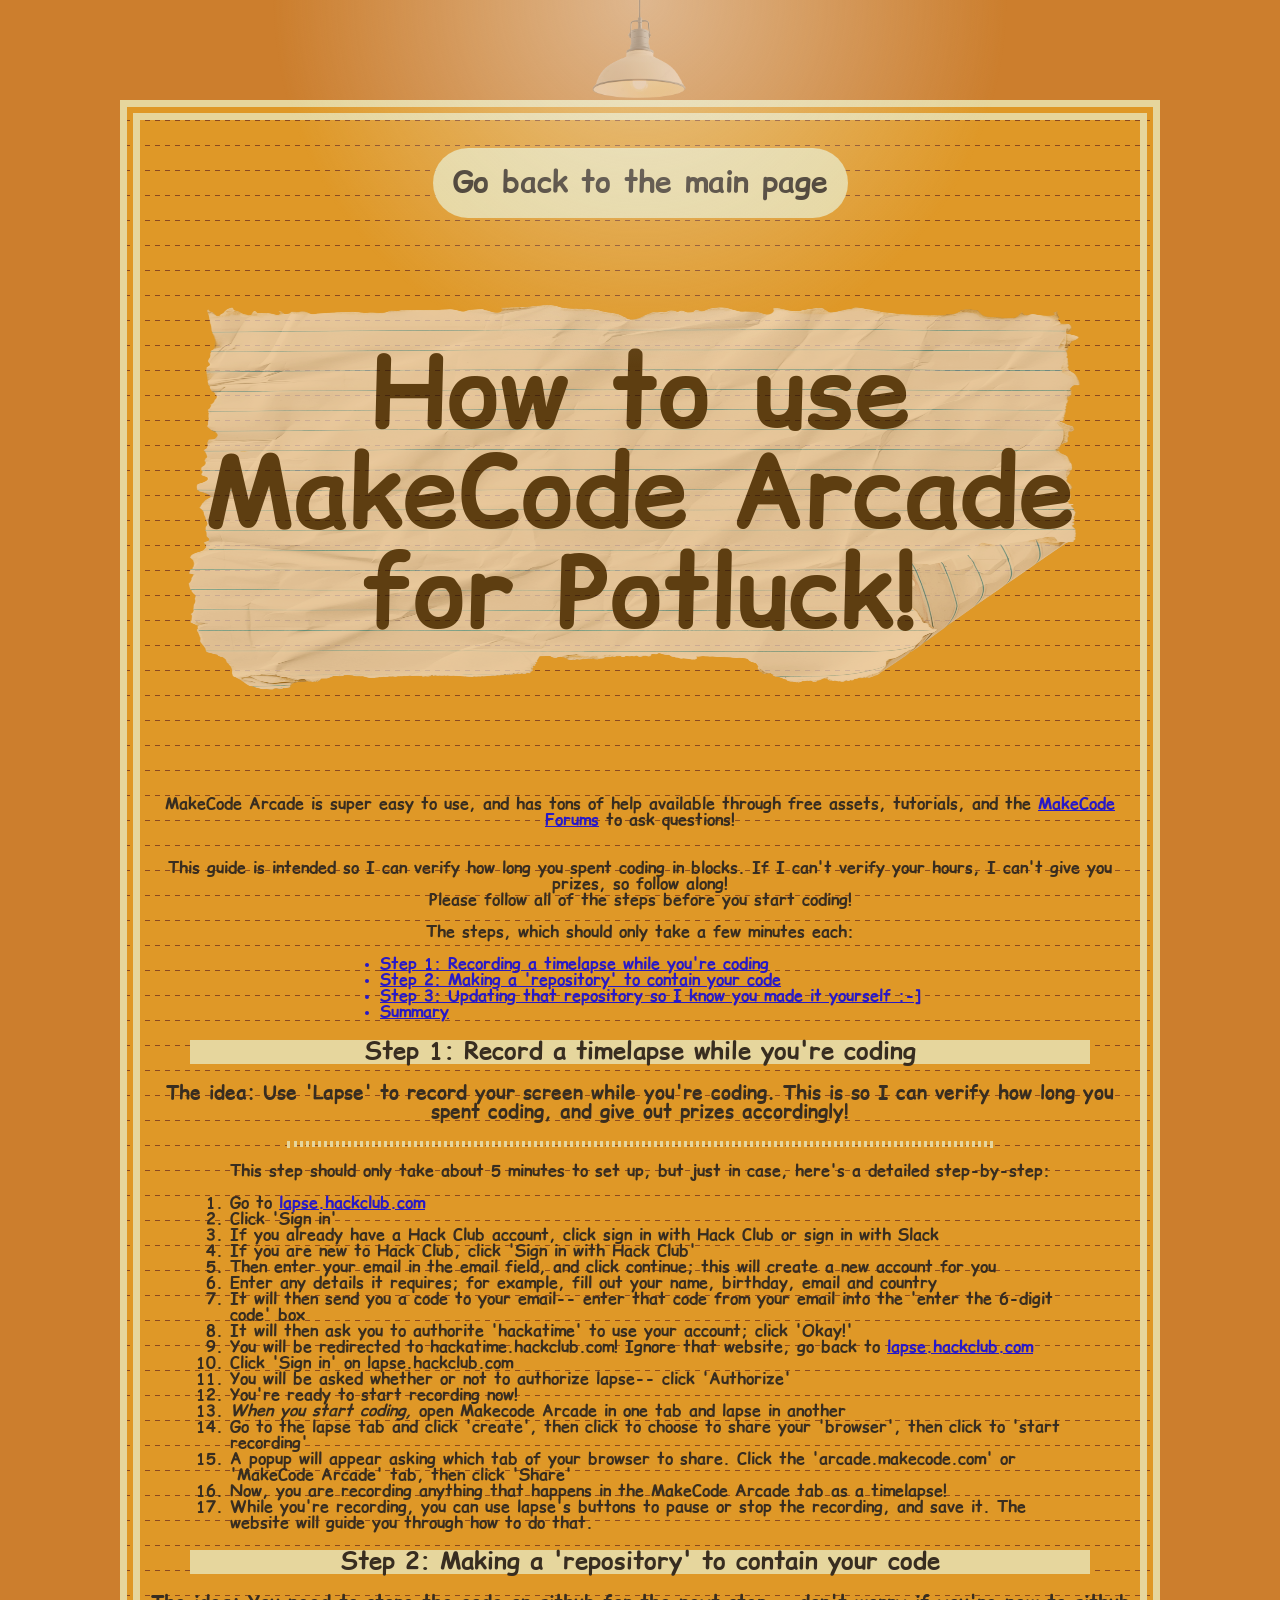
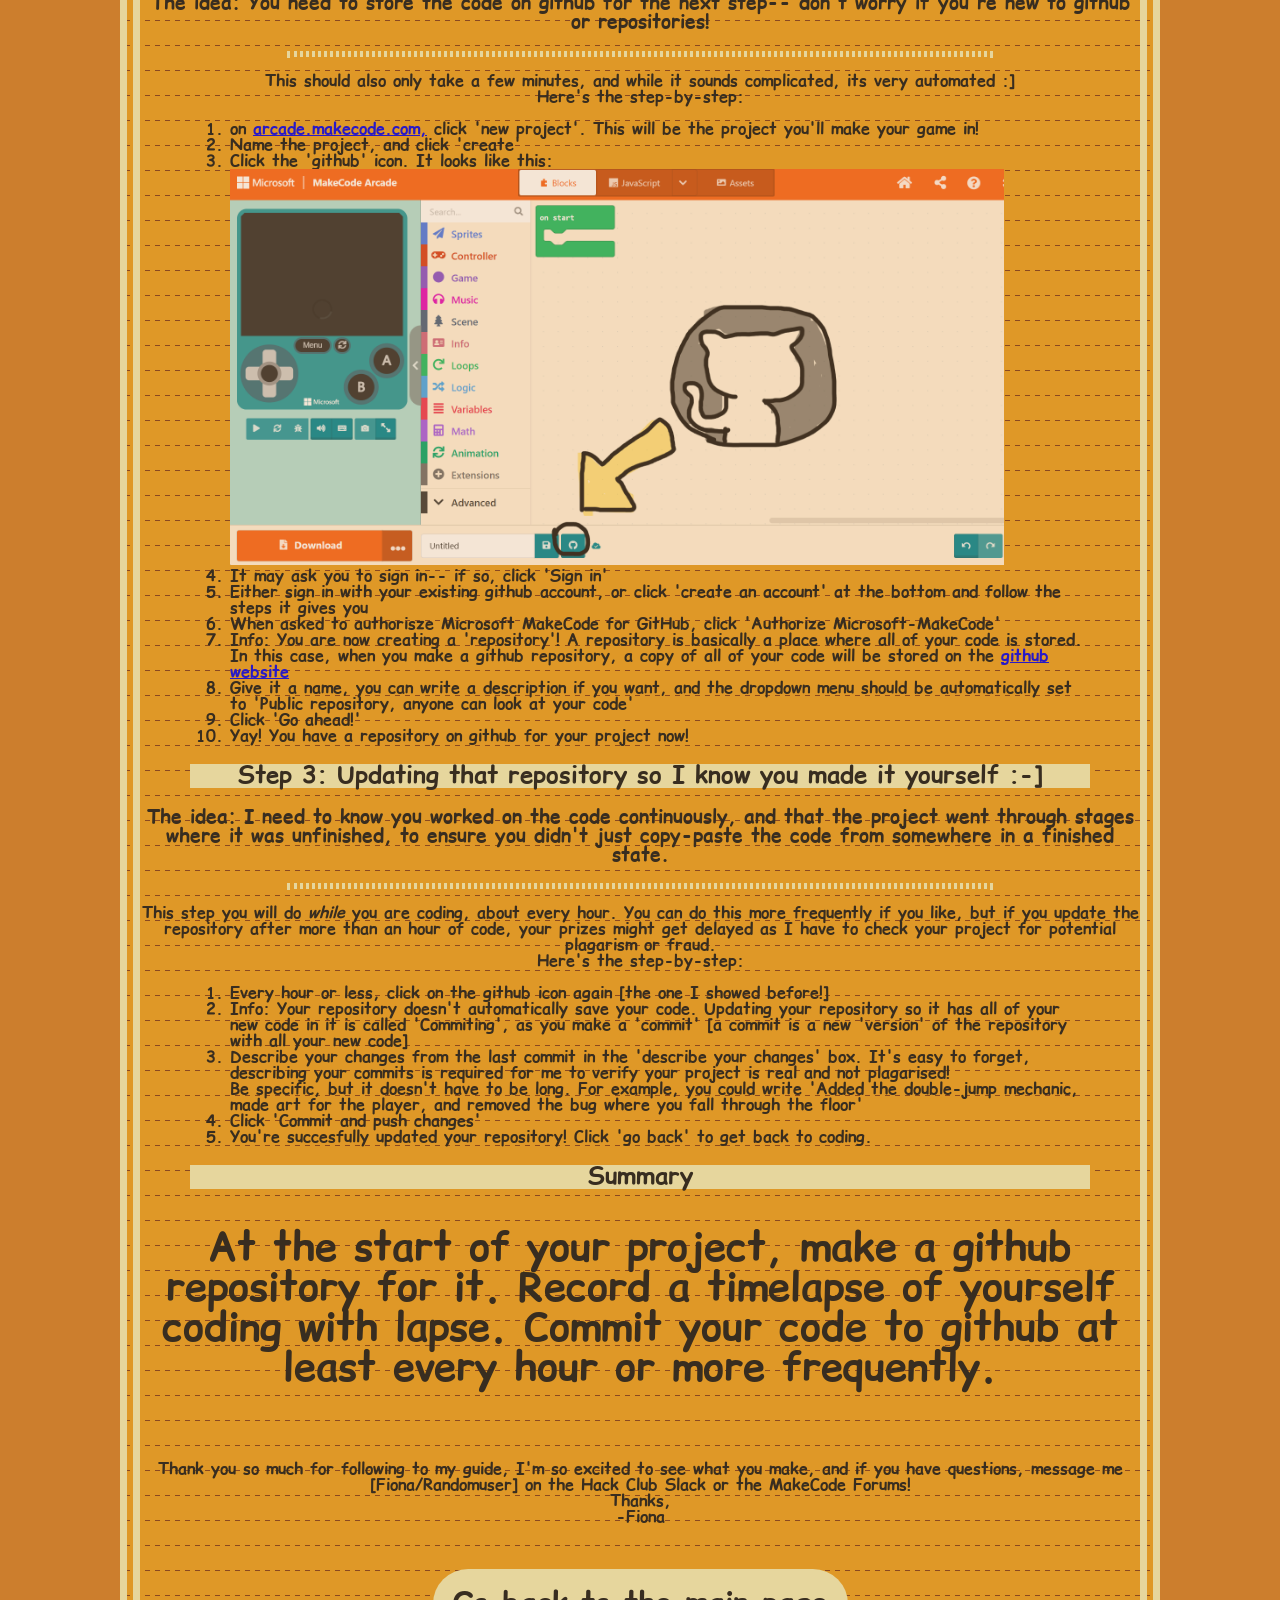
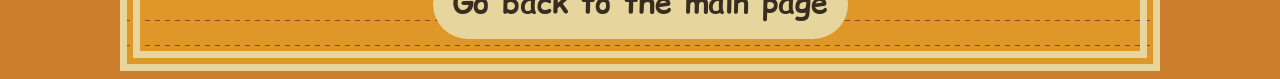
==== makecode.html @ 06a85b3c "Added makecode guide and submit button!" ====
<!DOCTYPE html>
<html>
  <head>
    <style>
      @font-face {
        font-family: 'ComicRelief';
        src: url('comicrelief-bold-webfont.woff');
      }
    </style>
    <link rel="preconnect" href="https://fonts.googleapis.com">
    <link rel="preconnect" href="https://fonts.gstatic.com" crossorigin>
    <link href="https://fonts.googleapis.com/css2?family=Edu+AU+VIC+WA+NT+Guides:wght@400..700&display=swap" rel="stylesheet">
    <meta charset="UTF-8">
    <meta name="viewport" content="width=device-width, initial-scale=1.0">
    <title>Potluck!</title>
    <link href="style.css" rel="stylesheet">
  </head>
  <body>
  <div id="overlay"></div>
  <center>
    <div id="main" style="font-family: 'ComicRelief'">
        <br><br><br>
      <a href="index.html" id="makecode">Go back to the main page</a>
      <br><br><br>
      <h1>How to use MakeCode Arcade for Potluck!</h1>
      <img href="temp.png" style="width: 80%">
      <p>MakeCode Arcade is super easy to use, and has tons of help available through free assets, tutorials, and the <a href="https://forum.makecode.com" target="_blank">MakeCode Forums</a> to ask questions!</p>
      <br>This guide is intended so I can verify how long you spent coding in blocks. If I can't verify your hours, I can't give you prizes, so follow along!
      <br>Please <strong>follow all of the steps before you start coding!</strong> 
      <br><br>The steps, which should only take a few minutes each:<br>
      <ul> 
        <a href="#1"><li>Step 1: Recording a timelapse while you're coding</li></a>
        <a href="#2"><li>Step 2: Making a 'repository' to contain your code</li></a>
        <a href="#3"><li>Step 3: Updating that repository so I know you made it yourself :-]</li></a>
        <a href="#summary"><li>Summary</li></a>
      </ul>
      <h2 id="1">Step 1: Record a timelapse while you're coding</h2>
      <h3>The idea: Use 'Lapse' to record your screen while you're coding. This is so I can verify how long you spent coding, and give out prizes accordingly!</h3>
      <hr>
      <p>This step should only take about 5 minutes to set up, but just in case, here's a detailed <strong>step-by-step:</strong>
        <ol>
            <li>Go to <a href="https://lapse.hackclub.com" target="_blank">lapse.hackclub.com</a></li>
            <li>Click 'Sign in'</li>
            <li>If you already have a Hack Club account, click sign in with Hack Club or sign in with Slack</li>
            <li>If you are new to Hack Club, click 'Sign in with Hack Club'</li>
            <li>Then enter your email in the email field, and click continue; this will create a new account for you</li>
            <li>Enter any details it requires; for example, fill out your name, birthday, email and country</li>
            <li>It will then send you a code to your email-- enter that code from your email into the 'enter the 6-digit code' box</li>
            <li>It will then ask you to authorite 'hackatime' to use your account; click 'Okay!'</li>
            <li><strong>You will be redirected to hackatime.hackclub.com! Ignore that website, go back to <a href="https://lapse.hackclub.com" target="_blank">lapse.hackclub.com</a></strong></li>
            <li>Click 'Sign in' on lapse.hackclub.com</li>
            <li>You will be asked whether or not to authorize lapse-- click 'Authorize'</li>
            <li><strong>You're ready to start recording now!</strong></li>
            <li><i>When you start coding,</i> open Makecode Arcade in one tab and lapse in another</li>
            <li>Go to the lapse tab and click 'create', then click to choose to share your 'browser', then click to 'start recording'</li>
            <li>A popup will appear asking which tab of your browser to share. Click the 'arcade.makecode.com' or 'MakeCode Arcade' tab, then click 'Share'</li>
            <li><strong>Now, you are recording anything that happens in the MakeCode Arcade tab as a timelapse!</strong></li>
            <li>While you're recording, you can use lapse's buttons to pause or stop the recording, and save it. The website will guide you through how to do that.</li>
        </ol>
      </p>
      <h2 id="2">Step 2: Making a 'repository' to contain your code</h2>
      <h3>The idea: You need to store the code on github for the next step-- don't worry if you're new to github or repositories!</h3>
      <hr>
      <p>This should also only take a few minutes, and while it sounds complicated, its very automated :]
        <br>Here's the <strong>step-by-step:</strong>
        <ol>
            <li>on <a href="https://arcade.makecode.com" target="_blank">arcade.makecode.com,</a> click 'new project'. This will be the project you'll make your game in!</li>
            <li>Name the project, and click 'create'</li>
            <li>Click the 'github' icon. It looks like this:
                <br><img src="github.png" style="width: 90%">
            </li>
            <li>It may ask you to sign in-- if so, click 'Sign in'</li>
            <li>Either sign in with your existing github account, or click 'create an account' at the bottom and follow the steps it gives you</li>
            <li>When asked to authorisze Microsoft MakeCode for GitHub, click 'Authorize Microsoft-MakeCode'</li>
            <li>Info: You are now creating a 'repository'! A repository is basically a place where all of your code is stored. In this case, when you make a github repository, a copy of all of your code will be stored on the <a href="https://github.com" target="_blank">github website</a></li>
            <li>Give it a name, you can write a description if you want, and the dropdown menu should be automatically set to 'Public repository, anyone can look at your code'</li>
            <li>Click 'Go ahead!'</li>
            <li><strong>Yay! You have a repository on github for your project now!</strong></li>
        </ol>
      </p>
      <h2 id="3">Step 3: Updating that repository so I know you made it yourself :-]</h2>
      <h3>The idea: I need to know you worked on the code continuously, and that the project went through stages where it was unfinished, to ensure you didn't just copy-paste the code from somewhere in a finished state.</h3>
      <hr>
      <p>This step you will do <i>while</i> you are coding, about every hour. You can do this more frequently if you like, but if you update the repository after more than an hour of code, your prizes might get delayed as I have to check your project for potential plagarism or fraud.
        <br>Here's the <strong>step-by-step:</strong>
        <ol>
            <li>Every hour or less, click on the github icon again [the one I showed before!]</li>
            <li>Info: Your repository doesn't automatically save your code. Updating your repository so it has all of your new code in it is called 'Commiting', as you make a 'commit' [a commit is a new 'version' of the repository with all your new code]</li>
            <li>Describe your changes from the last commit in the 'describe your changes' box. <strong>It's easy to forget, describing your commits is required for me to verify your project is real and not plagarised!</strong>
                <br>Be specific, but it doesn't have to be long. For example, you could write 'Added the double-jump mechanic, made art for the player, and removed the bug where you fall through the floor'
            </li>
            <li>Click 'Commit and push changes'</li>
            <li><strong>You're succesfully updated your repository!</strong> Click 'go back' to get back to coding.</li>
        </ol>
      </p>
      <h2 id="summary">Summary</h2>
      <p style="font-size: 40px;">At the start of your project, make a github repository for it. Record a timelapse of yourself coding with lapse. Commit your code to github at least every hour or more frequently.
      </p>
      <br>
      <p>Thank you so much for following to my guide, I'm so excited to see what you make, and if you have questions, message me [Fiona/Randomuser] on the Hack Club Slack or the MakeCode Forums!
        <br>
        Thanks,
        <br>
        -Fiona
      </p>
      <br><br><br>
        <a href="index.html" id="makecode">Go back to the main page</a>
        <br><br><br>
    </div>
  </center>
  </body>
</html>
---- style.css ----
body {
  background-color: #CC7E2D;
  color: #141A1D;
}

#main {
  width: 1000px;
  max-width: 90%;
  margin-top: 100px;
  text-align: center;
  background-color: #E49F26;
  opacity: 0.8;
  background-image:  repeating-linear-gradient(to right, #E49F26 0, #E49F26 5px, transparent 5px, transparent 10px), linear-gradient(to bottom, #7A3C1D 1px, transparent 1px);
  background-size: 100% 100%, 100% 25px;
  border: 20px double #EDECB9;
}

h1 {
  font-size: clamp(10px, 100px, 200px);
  color: black;
  padding: 50px;
  background-image: url(notebook.png);
  background-size: 100% 100%;
  opacity: 0.7;
}

#top {
  width: 90%;
  opacity: 0.8;
  background-color: #E49F26;
  box-shadow: 0 0 20px 20px #E49F26;
}

#top img {
  width: 100%;
  height: 100%;
}

#demo img{
 width: 20%;
}

ul {
  text-align: left;
  margin-left: 20%;
}

ol {
  text-align: left;
  margin-left: 5%;
  margin-right: 5%;
}

#ul1 li {
  font-size: 30px;
}

h2 {
  background-color: #EDECB9;
  margin-left: 5%;
  margin-right: 5%;
}

hr {
  border: 3px dotted #EDECB9;
  width: 70%;
}

.edu-au-vic-wa-nt-guides-ONE {
  font-family: "Edu AU VIC WA NT Guides", cursive;
  font-weight: 700;
  font-style: normal;
}

#submit {
  font-size: Clamp(10px, 40px, 100px);
  padding: 50px;
  border-radius: 100px;
  background-color: #EDECB9;
  box-shadow: 0 0 30px 30px #E1E237;
  text-decoration: none;
  color: #141A1D;
}

#makecode {
  font-size: Clamp(10px, 30px, 50px);
  padding: 20px;
  border-radius: 100px;
  background-color: #EDECB9;
  text-decoration: none;
  color: #141A1D;
}

#overlay {
  position: fixed;
  top: 0;
  left: 0;
  width: 100%;
  height: 100%;
  z-index: 9999;
  background-image: radial-gradient(circle at top, rgba(241, 241, 241, 0.5), rgba(200, 123, 42, 0), rgba(200, 123, 42, 0), rgba(200, 123, 42, 0)), url(lamp.png);
  background-position: 0 0, 50% 0;
  background-size: 100% 100%, 100px 100px;
  pointer-events: none;
  background-repeat: no-repeat, no-repeat;
}
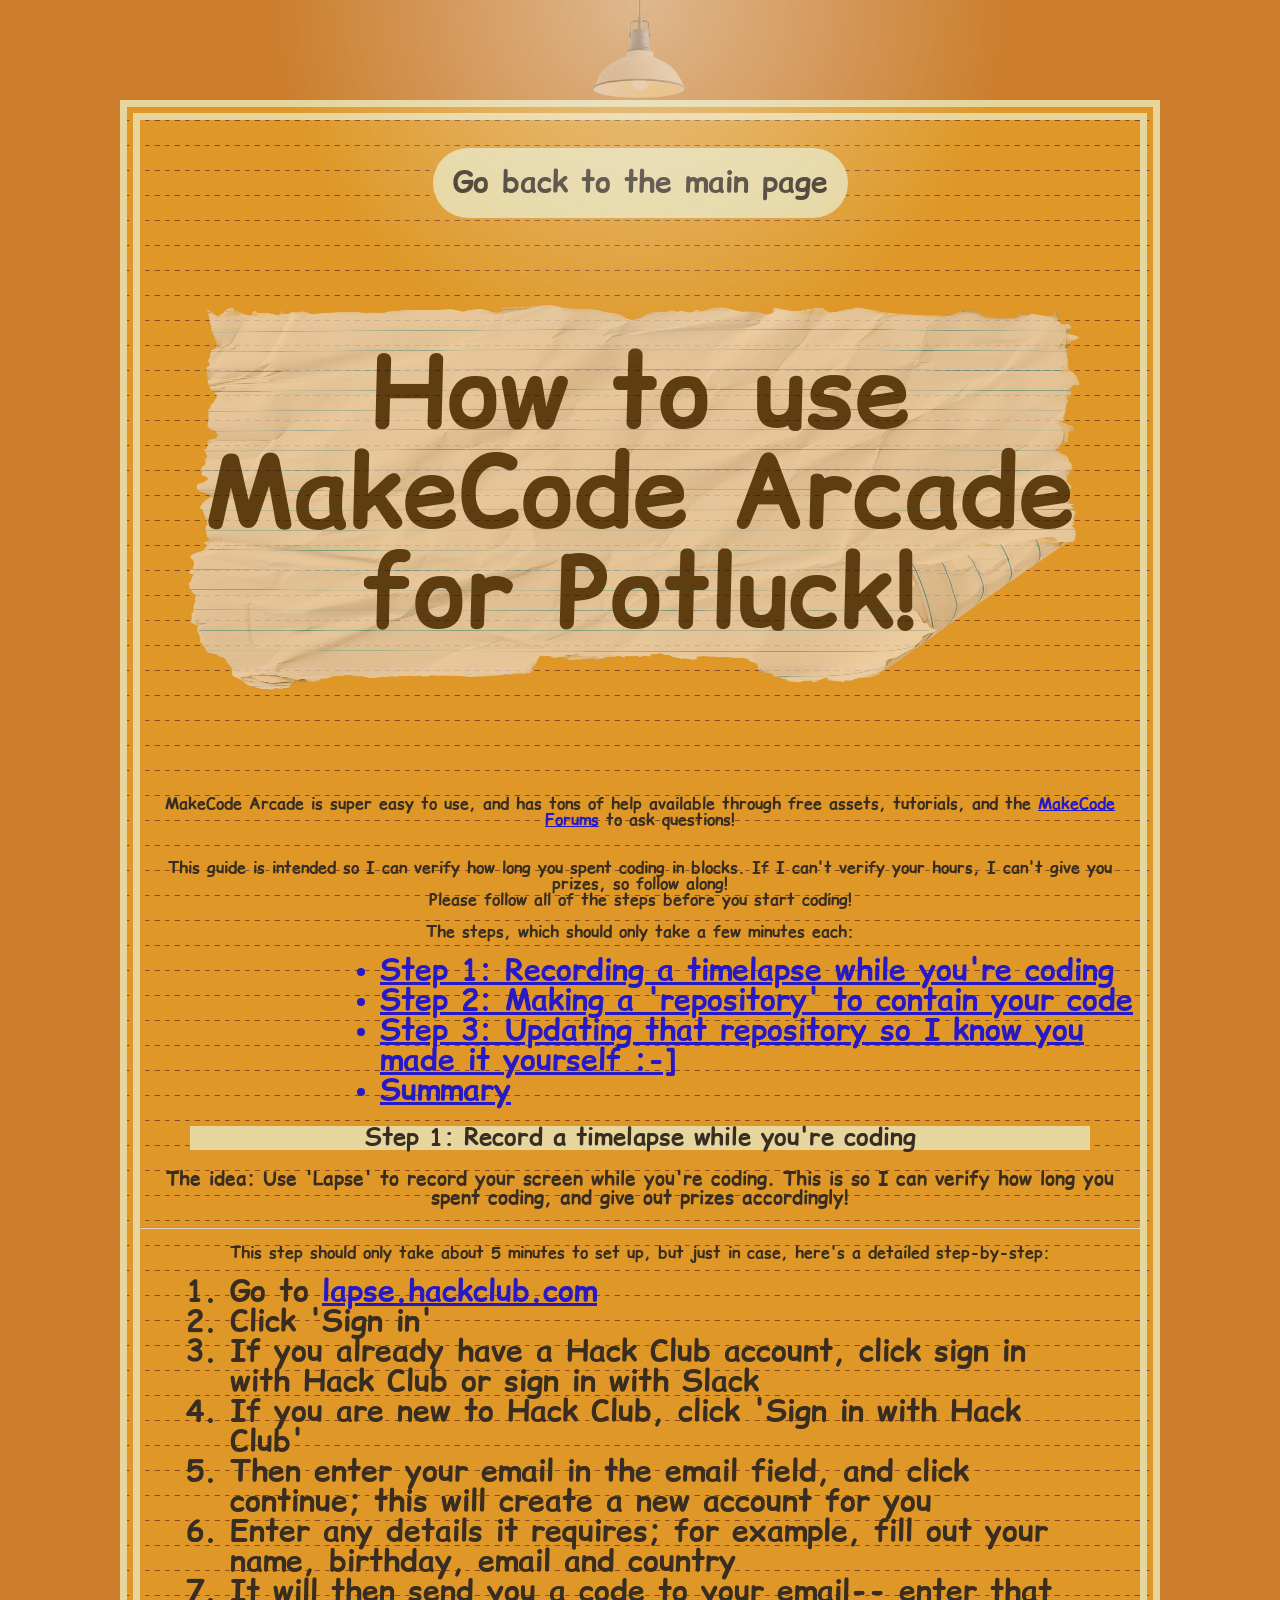
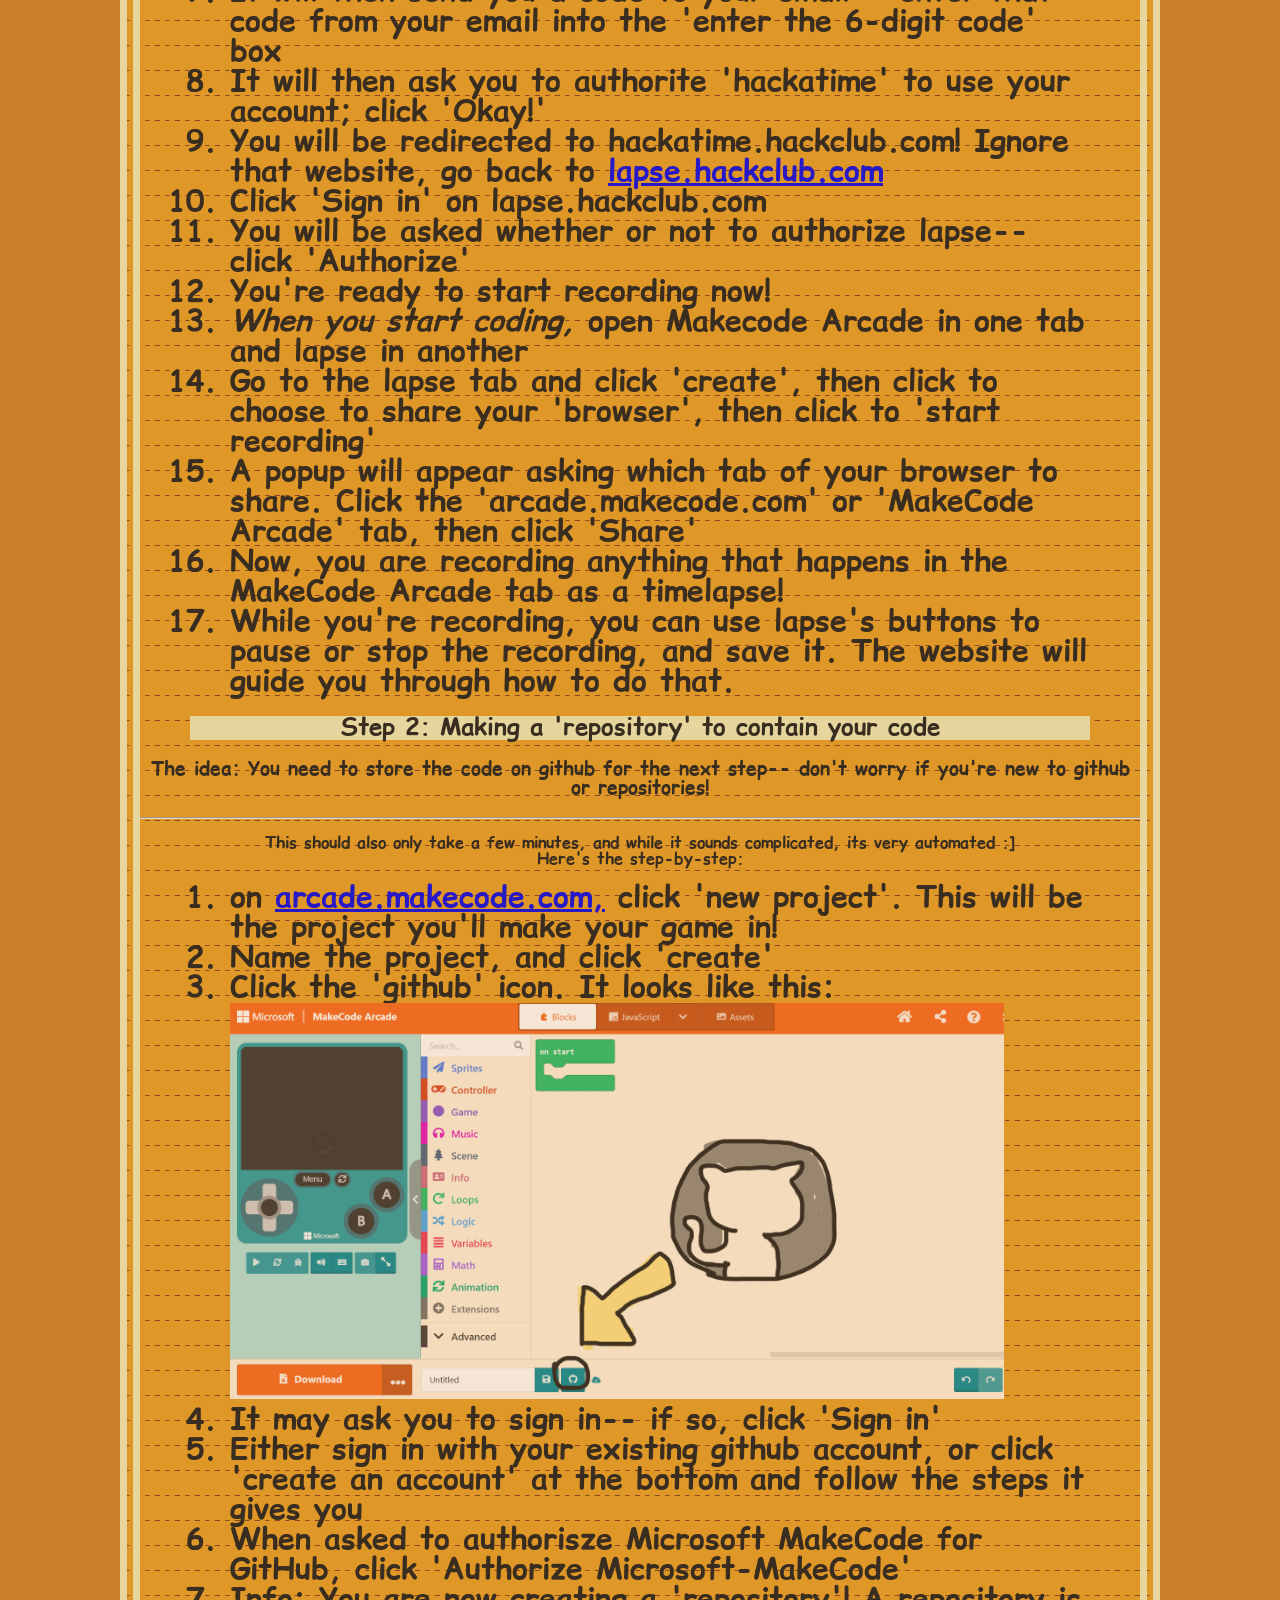
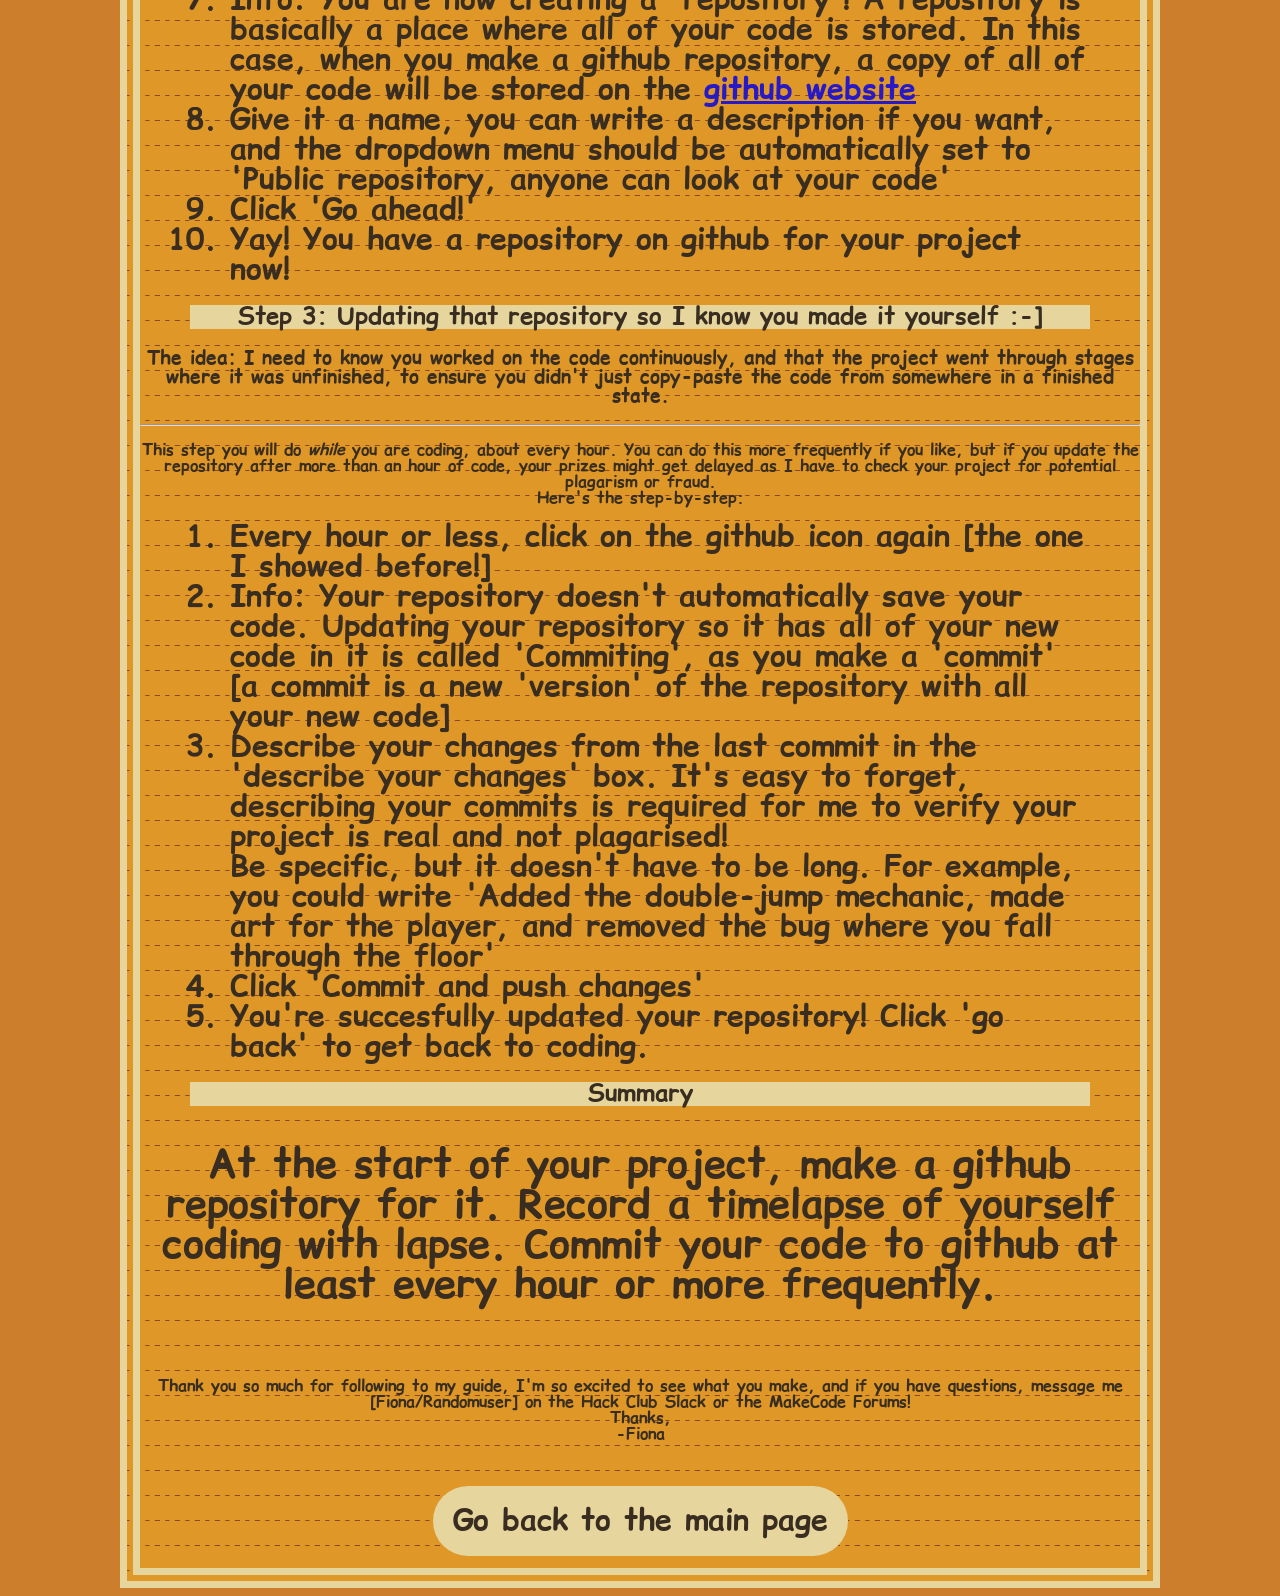
==== commit 565c78ec: "Fixing css bugs" ====
--- a/makecode.html
+++ b/makecode.html
@@ -20,7 +20,12 @@
   <center>
     <div id="main" style="font-family: 'ComicRelief'">
         <br><br><br>
-      <a href="index.html" id="makecode">Go back to the main page</a>
+      <a href="index.html" style="font-size: Clamp(10px, 30px, 50px);
+  padding: 20px;
+  border-radius: 100px;
+  background-color: #EDECB9;
+  text-decoration: none;
+  color: #141A1D;">Go back to the main page</a>
       <br><br><br>
       <h1>How to use MakeCode Arcade for Potluck!</h1>
       <img href="temp.png" style="width: 80%">
@@ -34,11 +39,11 @@
         <a href="#3"><li>Step 3: Updating that repository so I know you made it yourself :-]</li></a>
         <a href="#summary"><li>Summary</li></a>
       </ul>
-      <h2 id="1">Step 1: Record a timelapse while you're coding</h2>
+      <h2 id="1" style="background-color: #EDECB9; margin-left: 5%; margin-right: 5%">Step 1: Record a timelapse while you're coding</h2>
       <h3>The idea: Use 'Lapse' to record your screen while you're coding. This is so I can verify how long you spent coding, and give out prizes accordingly!</h3>
       <hr>
       <p>This step should only take about 5 minutes to set up, but just in case, here's a detailed <strong>step-by-step:</strong>
-        <ol>
+        <ol style="text-align: left; margin-left: 5%; margin-right: 5%; font-size: 10px">
             <li>Go to <a href="https://lapse.hackclub.com" target="_blank">lapse.hackclub.com</a></li>
             <li>Click 'Sign in'</li>
             <li>If you already have a Hack Club account, click sign in with Hack Club or sign in with Slack</li>
@@ -58,12 +63,12 @@
             <li>While you're recording, you can use lapse's buttons to pause or stop the recording, and save it. The website will guide you through how to do that.</li>
         </ol>
       </p>
-      <h2 id="2">Step 2: Making a 'repository' to contain your code</h2>
+      <h2 id="2" style="background-color: #EDECB9; margin-left: 5%; margin-right: 5%">Step 2: Making a 'repository' to contain your code</h2>
       <h3>The idea: You need to store the code on github for the next step-- don't worry if you're new to github or repositories!</h3>
       <hr>
       <p>This should also only take a few minutes, and while it sounds complicated, its very automated :]
         <br>Here's the <strong>step-by-step:</strong>
-        <ol>
+        <ol style="text-align: left; margin-left: 5%; margin-right: 5%; font-size: 10px">
             <li>on <a href="https://arcade.makecode.com" target="_blank">arcade.makecode.com,</a> click 'new project'. This will be the project you'll make your game in!</li>
             <li>Name the project, and click 'create'</li>
             <li>Click the 'github' icon. It looks like this:
@@ -78,12 +83,12 @@
             <li><strong>Yay! You have a repository on github for your project now!</strong></li>
         </ol>
       </p>
-      <h2 id="3">Step 3: Updating that repository so I know you made it yourself :-]</h2>
+      <h2 id="3" style="background-color: #EDECB9; margin-left: 5%; margin-right: 5%">Step 3: Updating that repository so I know you made it yourself :-]</h2>
       <h3>The idea: I need to know you worked on the code continuously, and that the project went through stages where it was unfinished, to ensure you didn't just copy-paste the code from somewhere in a finished state.</h3>
       <hr>
       <p>This step you will do <i>while</i> you are coding, about every hour. You can do this more frequently if you like, but if you update the repository after more than an hour of code, your prizes might get delayed as I have to check your project for potential plagarism or fraud.
         <br>Here's the <strong>step-by-step:</strong>
-        <ol>
+        <ol style="text-align: left; margin-left: 5%; margin-right: 5%; font-size: 10px">
             <li>Every hour or less, click on the github icon again [the one I showed before!]</li>
             <li>Info: Your repository doesn't automatically save your code. Updating your repository so it has all of your new code in it is called 'Commiting', as you make a 'commit' [a commit is a new 'version' of the repository with all your new code]</li>
             <li>Describe your changes from the last commit in the 'describe your changes' box. <strong>It's easy to forget, describing your commits is required for me to verify your project is real and not plagarised!</strong>
@@ -93,7 +98,7 @@
             <li><strong>You're succesfully updated your repository!</strong> Click 'go back' to get back to coding.</li>
         </ol>
       </p>
-      <h2 id="summary">Summary</h2>
+      <h2 id="summary" style="background-color: #EDECB9; margin-left: 5%; margin-right: 5%">Summary</h2>
       <p style="font-size: 40px;">At the start of your project, make a github repository for it. Record a timelapse of yourself coding with lapse. Commit your code to github at least every hour or more frequently.
       </p>
       <br>
@@ -104,7 +109,12 @@
         -Fiona
       </p>
       <br><br><br>
-        <a href="index.html" id="makecode">Go back to the main page</a>
+        <a href="index.html" style="font-size: 30px;
+  padding: 20px;
+  border-radius: 100px;
+  background-color: #EDECB9;
+  text-decoration: none;
+  color: #141A1D;">Go back to the main page</a>
         <br><br><br>
     </div>
   </center>
--- a/style.css
+++ b/style.css
@@ -16,7 +16,7 @@
 }
 
 h1 {
-  font-size: clamp(10px, 100px, 200px);
+  font-size: 100px;
   color: black;
   padding: 50px;
   background-image: url(notebook.png);
@@ -40,7 +40,16 @@
  width: 20%;
 }
 
+li {
+  font-size: 30px;
+}
+
 ul {
+  text-align: left;
+  margin-left: 20%;
+}
+
+/*ul {
   text-align: left;
   margin-left: 20%;
 }
@@ -64,7 +73,7 @@
 hr {
   border: 3px dotted #EDECB9;
   width: 70%;
-}
+}*/
 
 .edu-au-vic-wa-nt-guides-ONE {
   font-family: "Edu AU VIC WA NT Guides", cursive;
@@ -73,20 +82,11 @@
 }
 
 #submit {
-  font-size: Clamp(10px, 40px, 100px);
+  font-size: 40px;
   padding: 50px;
   border-radius: 100px;
   background-color: #EDECB9;
   box-shadow: 0 0 30px 30px #E1E237;
-  text-decoration: none;
-  color: #141A1D;
-}
-
-#makecode {
-  font-size: Clamp(10px, 30px, 50px);
-  padding: 20px;
-  border-radius: 100px;
-  background-color: #EDECB9;
   text-decoration: none;
   color: #141A1D;
 }
